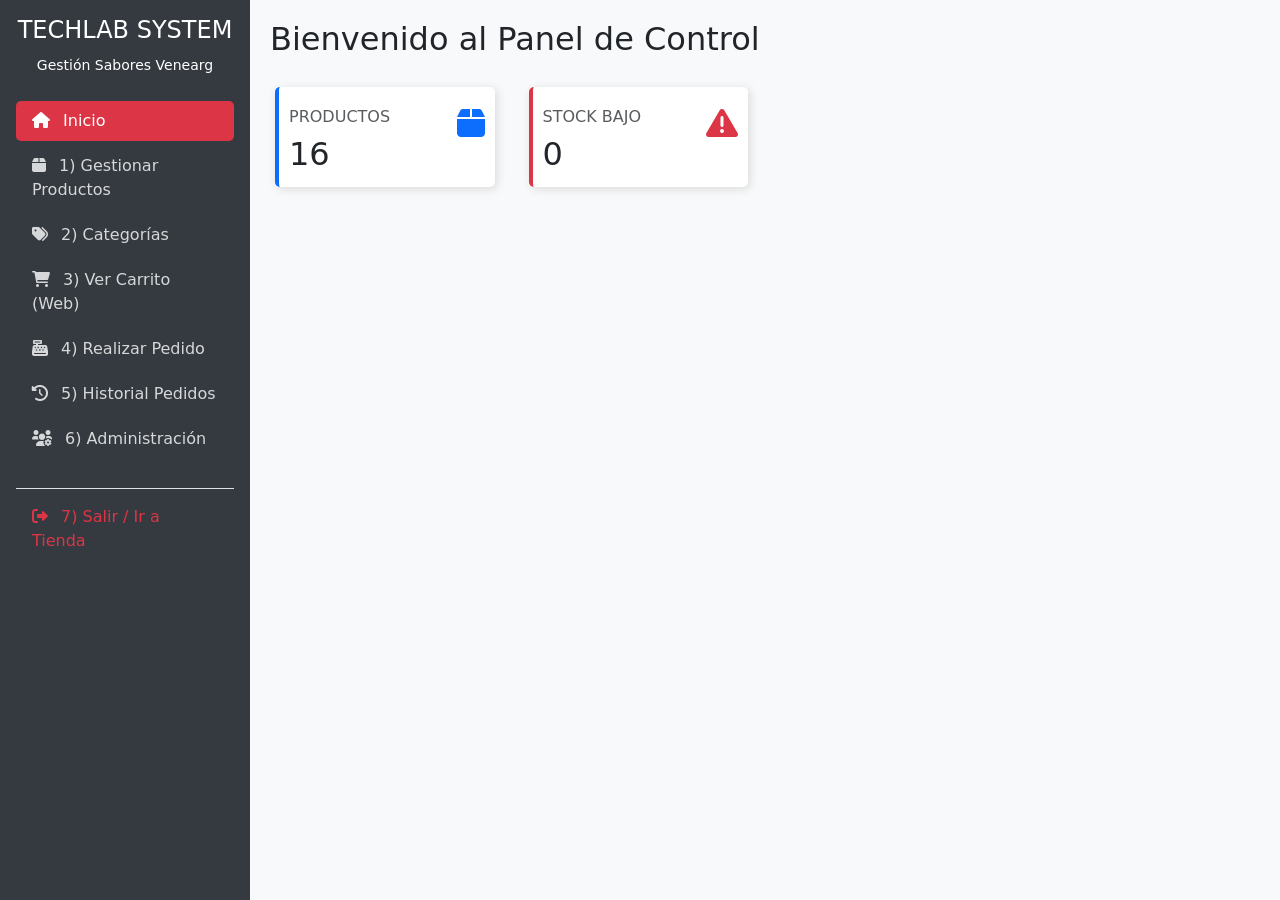
==== admin.html @ a83af485 "Desarrollo Front" ====
<!DOCTYPE html>
<html lang="es">
<head>
    <meta charset="UTF-8">
    <meta name="viewport" content="width=device-width, initial-scale=1.0">
    <title>Admin - Sabores Venearg</title>
    <link href="https://cdn.jsdelivr.net/npm/bootstrap@5.3.0/dist/css/bootstrap.min.css" rel="stylesheet">
    <link rel="stylesheet" href="https://cdnjs.cloudflare.com/ajax/libs/font-awesome/6.0.0/css/all.min.css">
    <style>
        body { display: flex; min-height: 100vh; overflow-x: hidden; }
        #sidebar { min-width: 250px; max-width: 250px; min-height: 100vh; background: #343a40; color: white; transition: all 0.3s; }
        #sidebar .nav-link { color: rgba(255,255,255,0.8); margin-bottom: 5px; }
        #sidebar .nav-link:hover, #sidebar .nav-link.active { color: white; background: #dc3545; border-radius: 5px; }
        #content { width: 100%; padding: 20px; background: #f8f9fa; }
        .card-counter { box-shadow: 2px 2px 10px #DADADA; margin: 5px; padding: 20px 10px; background-color: #fff; height: 100px; border-radius: 5px; transition: .3s linear all; }
        .card-counter:hover { box-shadow: 4px 4px 20px #DADADA; transition: .3s linear all; }
        .text-truncate-2 { display: -webkit-box; -webkit-line-clamp: 2; -webkit-box-orient: vertical; overflow: hidden; }
    </style>
</head>
<body>

    <nav id="sidebar" class="p-3">
        <div class="sidebar-header text-center mb-4">
            <h4>TECHLAB SYSTEM</h4>
            <small>Gestión Sabores Venearg</small>
        </div>

        <ul class="nav flex-column components">
            <li class="nav-item">
                <a href="#" class="nav-link active" onclick="mostrarSeccion('dashboard')">
                    <i class="fas fa-home me-2"></i> Inicio
                </a>
            </li>
            <li class="nav-item">
                <a href="#" class="nav-link" onclick="mostrarSeccion('productos')">
                    <i class="fas fa-box me-2"></i> 1) Gestionar Productos
                </a>
            </li>
            <li class="nav-item">
                <a href="#" class="nav-link" onclick="alert('Función en desarrollo')">
                    <i class="fas fa-tags me-2"></i> 2) Categorías
                </a>
            </li>
            <li class="nav-item">
                <a href="index.html#carrito" class="nav-link" target="_blank">
                    <i class="fas fa-shopping-cart me-2"></i> 3) Ver Carrito (Web)
                </a>
            </li>
            <li class="nav-item">
                <a href="#" class="nav-link" onclick="mostrarSeccion('nuevo-pedido')">
                    <i class="fas fa-cash-register me-2"></i> 4) Realizar Pedido
                </a>
            </li>
            <li class="nav-item">
                <a href="#" class="nav-link" onclick="alert('Función en desarrollo')">
                    <i class="fas fa-history me-2"></i> 5) Historial Pedidos
                </a>
            </li>
            <li class="nav-item">
                <a href="#" class="nav-link" onclick="alert('Función en desarrollo')">
                    <i class="fas fa-users-cog me-2"></i> 6) Administración
                </a>
            </li>
            <li class="nav-item mt-4 border-top pt-2">
                <a href="index.html" class="nav-link text-danger">
                    <i class="fas fa-sign-out-alt me-2"></i> 7) Salir / Ir a Tienda
                </a>
            </li>
        </ul>
    </nav>

    <div id="content">
        
        <div id="seccion-dashboard">
            <h2>Bienvenido al Panel de Control</h2>
            <div class="row mt-4">
                <div class="col-md-3">
                    <div class="card-counter border-start border-4 border-primary">
                        <i class="fa fa-box fa-2x text-primary float-end"></i>
                        <h6 class="text-muted text-uppercase">Productos</h6>
                        <h2 id="dash-total-productos">0</h2>
                    </div>
                </div>
                <div class="col-md-3">
                    <div class="card-counter border-start border-4 border-danger">
                        <i class="fa fa-exclamation-triangle fa-2x text-danger float-end"></i>
                        <h6 class="text-muted text-uppercase">Stock Bajo</h6>
                        <h2 id="dash-stock-bajo">0</h2>
                    </div>
                </div>
            </div>
        </div>

        <div id="seccion-productos" style="display: none;">
            <div class="d-flex justify-content-between align-items-center mb-4">
                <h2>Gestión de Productos</h2>
                <button class="btn btn-success" onclick="abrirModalProducto()">
                    <i class="fas fa-plus"></i> a) Agregar Producto
                </button>
            </div>

            <div class="card p-3 mb-4">
                <div class="row g-3">
                    <div class="col-md-4">
                        <div class="input-group">
                            <span class="input-group-text"><i class="fas fa-search"></i></span>
                            <input type="text" id="buscar-producto" class="form-control" placeholder="c) Buscar por ID o Nombre...">
                        </div>
                    </div>
                </div>
            </div>

            <div class="table-responsive bg-white rounded shadow-sm p-3">
                <table class="table table-hover align-middle">
                    <thead class="table-light">
                        <tr>
                            <th>ID</th>
                            <th>Imagen</th>
                            <th>Producto</th>
                            <th>Categoría</th>
                            <th>Precio</th>
                            <th>Stock</th>
                            <th>Acciones (d/e)</th>
                        </tr>
                    </thead>
                    <tbody id="tabla-productos-body">
                        </tbody>
                </table>
            </div>
        </div>

        <div id="seccion-nuevo-pedido" style="display: none;">
            <h2>Crear Nuevo Pedido</h2>
            <p>Seleccione productos para descontar stock manualmente.</p>
            <div class="alert alert-info">
                Módulo en construcción. Aquí implementarás la lógica de selección de productos y descuento de stock.
            </div>
        </div>

    </div>

    <div class="modal fade" id="productoModal" tabindex="-1">
        <div class="modal-dialog">
            <div class="modal-content">
                <div class="modal-header bg-dark text-white">
                    <h5 class="modal-title" id="modalTitle">Agregar Producto</h5>
                    <button type="button" class="btn-close btn-close-white" data-bs-dismiss="modal"></button>
                </div>
                <div class="modal-body">
                    <form id="productoForm">
                        <input type="hidden" id="prodId">
                        
                        <div class="mb-3">
                            <label class="form-label">Nombre del Producto</label>
                            <input type="text" class="form-control" id="prodTitle" required>
                        </div>
                        
                        <div class="row">
                            <div class="col-md-6 mb-3">
                                <label class="form-label">Categoría</label>
                                <select class="form-select" id="prodCategory" required>
                                    <option value="comidas">Comidas</option>
                                    <option value="postres">Postres</option>
                                </select>
                            </div>
                            <div class="col-md-6 mb-3">
                                <label class="form-label">Precio ($)</label>
                                <input type="number" class="form-control" id="prodPrice" required min="0">
                            </div>
                        </div>

                        <div class="mb-3">
                            <label class="form-label">Stock Disponible</label>
                            <input type="number" class="form-control" id="prodStock" required min="0">
                        </div>

                        <div class="mb-3">
                            <label class="form-label">URL Imagen</label>
                            <input type="text" class="form-control" id="prodImage" placeholder="img/ejemplo.jpg">
                        </div>

                        <div class="mb-3">
                            <label class="form-label">Descripción</label>
                            <textarea class="form-control" id="prodDesc" rows="3"></textarea>
                        </div>

                        <button type="submit" class="btn btn-primary w-100">Guardar Datos</button>
                    </form>
                </div>
            </div>
        </div>
    </div>

    <script src="https://cdn.jsdelivr.net/npm/bootstrap@5.3.0/dist/js/bootstrap.bundle.min.js"></script>
    <script src="js/admin.js"></script>
</body>
</html>
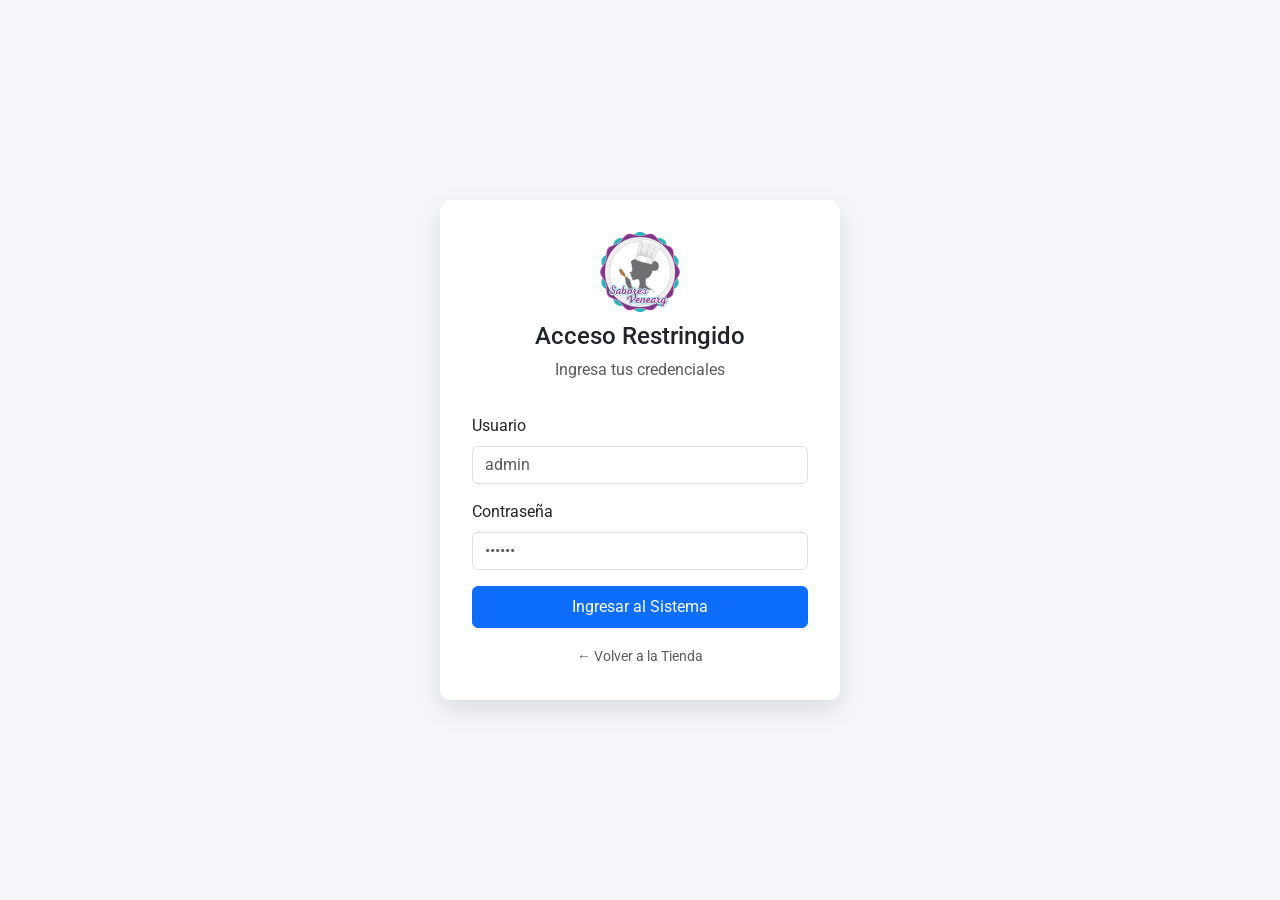
==== commit 5544e411: "Nuevas funcionalidades de Administrador de productos" ====
--- a/admin.html
+++ b/admin.html
@@ -4,66 +4,67 @@
     <meta charset="UTF-8">
     <meta name="viewport" content="width=device-width, initial-scale=1.0">
     <title>Admin - Sabores Venearg</title>
+    
     <link href="https://cdn.jsdelivr.net/npm/bootstrap@5.3.0/dist/css/bootstrap.min.css" rel="stylesheet">
+    
     <link rel="stylesheet" href="https://cdnjs.cloudflare.com/ajax/libs/font-awesome/6.0.0/css/all.min.css">
-    <style>
-        body { display: flex; min-height: 100vh; overflow-x: hidden; }
-        #sidebar { min-width: 250px; max-width: 250px; min-height: 100vh; background: #343a40; color: white; transition: all 0.3s; }
-        #sidebar .nav-link { color: rgba(255,255,255,0.8); margin-bottom: 5px; }
-        #sidebar .nav-link:hover, #sidebar .nav-link.active { color: white; background: #dc3545; border-radius: 5px; }
-        #content { width: 100%; padding: 20px; background: #f8f9fa; }
-        .card-counter { box-shadow: 2px 2px 10px #DADADA; margin: 5px; padding: 20px 10px; background-color: #fff; height: 100px; border-radius: 5px; transition: .3s linear all; }
-        .card-counter:hover { box-shadow: 4px 4px 20px #DADADA; transition: .3s linear all; }
-        .text-truncate-2 { display: -webkit-box; -webkit-line-clamp: 2; -webkit-box-orient: vertical; overflow: hidden; }
-    </style>
+    
+    <link rel="stylesheet" href="css/admin.css">
 </head>
 <body>
 
-    <nav id="sidebar" class="p-3">
-        <div class="sidebar-header text-center mb-4">
+    <nav id="sidebar">
+        <div class="sidebar-header text-center">
             <h4>TECHLAB SYSTEM</h4>
-            <small>Gestión Sabores Venearg</small>
-        </div>
-
-        <ul class="nav flex-column components">
+            <small class="text-white-50">Gestión Sabores Venearg</small>
+        </div>
+
+        <ul class="nav flex-column components mt-2">
             <li class="nav-item">
                 <a href="#" class="nav-link active" onclick="mostrarSeccion('dashboard')">
                     <i class="fas fa-home me-2"></i> Inicio
                 </a>
             </li>
+            
             <li class="nav-item">
                 <a href="#" class="nav-link" onclick="mostrarSeccion('productos')">
                     <i class="fas fa-box me-2"></i> 1) Gestionar Productos
                 </a>
             </li>
-            <li class="nav-item">
-                <a href="#" class="nav-link" onclick="alert('Función en desarrollo')">
+            
+            <li class="nav-item">
+                <a href="#" class="nav-link" onclick="alert('Módulo de Categorías en construcción')">
                     <i class="fas fa-tags me-2"></i> 2) Categorías
                 </a>
             </li>
+            
             <li class="nav-item">
                 <a href="index.html#carrito" class="nav-link" target="_blank">
                     <i class="fas fa-shopping-cart me-2"></i> 3) Ver Carrito (Web)
                 </a>
             </li>
+            
             <li class="nav-item">
                 <a href="#" class="nav-link" onclick="mostrarSeccion('nuevo-pedido')">
                     <i class="fas fa-cash-register me-2"></i> 4) Realizar Pedido
                 </a>
             </li>
-            <li class="nav-item">
-                <a href="#" class="nav-link" onclick="alert('Función en desarrollo')">
+            
+            <li class="nav-item">
+                <a href="#" class="nav-link" onclick="alert('Historial en construcción')">
                     <i class="fas fa-history me-2"></i> 5) Historial Pedidos
                 </a>
             </li>
-            <li class="nav-item">
-                <a href="#" class="nav-link" onclick="alert('Función en desarrollo')">
+            
+            <li class="nav-item">
+                <a href="#" class="nav-link" onclick="alert('Administración de usuarios en construcción')">
                     <i class="fas fa-users-cog me-2"></i> 6) Administración
                 </a>
             </li>
+            
             <li class="nav-item mt-4 border-top pt-2">
-                <a href="index.html" class="nav-link text-danger">
-                    <i class="fas fa-sign-out-alt me-2"></i> 7) Salir / Ir a Tienda
+                <a href="#" class="nav-link text-danger fw-bold" onclick="cerrarSesion()">
+                    <i class="fas fa-sign-out-alt me-2"></i> 7) Salir / Cerrar Sesión
                 </a>
             </li>
         </ul>
@@ -72,46 +73,50 @@
     <div id="content">
         
         <div id="seccion-dashboard">
-            <h2>Bienvenido al Panel de Control</h2>
-            <div class="row mt-4">
-                <div class="col-md-3">
+            <h2 class="mb-4">Panel de Control</h2>
+            <div class="row g-3">
+                <div class="col-12 col-md-4">
                     <div class="card-counter border-start border-4 border-primary">
-                        <i class="fa fa-box fa-2x text-primary float-end"></i>
-                        <h6 class="text-muted text-uppercase">Productos</h6>
+                        <i class="fa fa-box fa-2x text-primary float-end opacity-50"></i>
+                        <h6 class="text-muted text-uppercase">Total Productos</h6>
                         <h2 id="dash-total-productos">0</h2>
                     </div>
                 </div>
-                <div class="col-md-3">
+                <div class="col-12 col-md-4">
                     <div class="card-counter border-start border-4 border-danger">
-                        <i class="fa fa-exclamation-triangle fa-2x text-danger float-end"></i>
-                        <h6 class="text-muted text-uppercase">Stock Bajo</h6>
+                        <i class="fa fa-exclamation-triangle fa-2x text-danger float-end opacity-50"></i>
+                        <h6 class="text-muted text-uppercase">Stock Crítico (< 5)</h6>
                         <h2 id="dash-stock-bajo">0</h2>
                     </div>
                 </div>
+            </div>
+            
+            <div class="alert alert-info mt-4 shadow-sm">
+                <i class="fas fa-info-circle"></i> Bienvenido al sistema de gestión. Selecciona una opción del menú lateral para comenzar.
             </div>
         </div>
 
         <div id="seccion-productos" style="display: none;">
             <div class="d-flex justify-content-between align-items-center mb-4">
                 <h2>Gestión de Productos</h2>
-                <button class="btn btn-success" onclick="abrirModalProducto()">
+                <button class="btn btn-success shadow" onclick="abrirModalProducto()">
                     <i class="fas fa-plus"></i> a) Agregar Producto
                 </button>
             </div>
 
-            <div class="card p-3 mb-4">
+            <div class="card p-3 mb-4 border-0 shadow-sm">
                 <div class="row g-3">
-                    <div class="col-md-4">
+                    <div class="col-md-5">
                         <div class="input-group">
-                            <span class="input-group-text"><i class="fas fa-search"></i></span>
-                            <input type="text" id="buscar-producto" class="form-control" placeholder="c) Buscar por ID o Nombre...">
+                            <span class="input-group-text bg-white border-end-0"><i class="fas fa-search text-muted"></i></span>
+                            <input type="text" id="buscar-producto" class="form-control border-start-0" placeholder="c) Buscar por ID o Nombre...">
                         </div>
                     </div>
                 </div>
             </div>
 
-            <div class="table-responsive bg-white rounded shadow-sm p-3">
-                <table class="table table-hover align-middle">
+            <div class="table-responsive shadow-sm rounded bg-white">
+                <table class="table table-hover align-middle mb-0">
                     <thead class="table-light">
                         <tr>
                             <th>ID</th>
@@ -131,60 +136,60 @@
 
         <div id="seccion-nuevo-pedido" style="display: none;">
             <h2>Crear Nuevo Pedido</h2>
-            <p>Seleccione productos para descontar stock manualmente.</p>
-            <div class="alert alert-info">
-                Módulo en construcción. Aquí implementarás la lógica de selección de productos y descuento de stock.
-            </div>
-        </div>
-
-    </div>
-
-    <div class="modal fade" id="productoModal" tabindex="-1">
-        <div class="modal-dialog">
+            <div class="card p-5 text-center mt-4 border-0 shadow-sm">
+                <i class="fas fa-tools fa-3x text-muted mb-3"></i>
+                <h3 class="text-muted">En Construcción</h3>
+                <p>Aquí irá el formulario para registrar pedidos manuales descontando stock.</p>
+            </div>
+        </div>
+
+    </div> <div class="modal fade" id="productoModal" tabindex="-1" aria-hidden="true">
+        <div class="modal-dialog modal-dialog-centered">
             <div class="modal-content">
                 <div class="modal-header bg-dark text-white">
-                    <h5 class="modal-title" id="modalTitle">Agregar Producto</h5>
-                    <button type="button" class="btn-close btn-close-white" data-bs-dismiss="modal"></button>
+                    <h5 class="modal-title" id="modalTitle">Producto</h5>
+                    <button type="button" class="btn-close btn-close-white" data-bs-dismiss="modal" aria-label="Cerrar"></button>
                 </div>
                 <div class="modal-body">
                     <form id="productoForm">
-                        <input type="hidden" id="prodId">
-                        
-                        <div class="mb-3">
-                            <label class="form-label">Nombre del Producto</label>
-                            <input type="text" class="form-control" id="prodTitle" required>
+                        <input type="hidden" id="prodId"> <div class="mb-3">
+                            <label class="form-label fw-bold">Nombre del Producto</label>
+                            <input type="text" class="form-control" id="prodTitle" required placeholder="Ej: Empanada de Carne">
                         </div>
                         
                         <div class="row">
                             <div class="col-md-6 mb-3">
-                                <label class="form-label">Categoría</label>
+                                <label class="form-label fw-bold">Categoría</label>
                                 <select class="form-select" id="prodCategory" required>
                                     <option value="comidas">Comidas</option>
                                     <option value="postres">Postres</option>
                                 </select>
                             </div>
                             <div class="col-md-6 mb-3">
-                                <label class="form-label">Precio ($)</label>
-                                <input type="number" class="form-control" id="prodPrice" required min="0">
+                                <label class="form-label fw-bold">Precio ($)</label>
+                                <input type="number" class="form-control" id="prodPrice" required min="0" placeholder="0.00">
                             </div>
                         </div>
 
                         <div class="mb-3">
-                            <label class="form-label">Stock Disponible</label>
-                            <input type="number" class="form-control" id="prodStock" required min="0">
+                            <label class="form-label fw-bold">Stock Disponible</label>
+                            <input type="number" class="form-control" id="prodStock" required min="0" placeholder="Cantidad">
                         </div>
 
                         <div class="mb-3">
-                            <label class="form-label">URL Imagen</label>
-                            <input type="text" class="form-control" id="prodImage" placeholder="img/ejemplo.jpg">
+                            <label class="form-label fw-bold">URL Imagen</label>
+                            <input type="text" class="form-control" id="prodImage" placeholder="img/nombre_archivo.jpg">
+                            <div class="form-text">Usa una ruta local (img/...) o una URL de internet.</div>
                         </div>
 
                         <div class="mb-3">
-                            <label class="form-label">Descripción</label>
-                            <textarea class="form-control" id="prodDesc" rows="3"></textarea>
-                        </div>
-
-                        <button type="submit" class="btn btn-primary w-100">Guardar Datos</button>
+                            <label class="form-label fw-bold">Descripción</label>
+                            <textarea class="form-control" id="prodDesc" rows="3" placeholder="Detalles del producto..."></textarea>
+                        </div>
+
+                        <div class="d-grid">
+                            <button type="submit" class="btn btn-primary py-2">Guardar Datos</button>
+                        </div>
                     </form>
                 </div>
             </div>
@@ -192,6 +197,7 @@
     </div>
 
     <script src="https://cdn.jsdelivr.net/npm/bootstrap@5.3.0/dist/js/bootstrap.bundle.min.js"></script>
+    
     <script src="js/admin.js"></script>
 </body>
-</html>
+</html>
--- a/css/admin.css
+++ b/css/admin.css
@@ -0,0 +1,96 @@
+/* css/admin.css */
+
+/* 1. Importar fuente igual que en la tienda */
+@import url('https://fonts.googleapis.com/css2?family=Roboto:wght@400;700&display=swap');
+
+body {
+    font-family: 'Roboto', sans-serif;
+    background-color: #f4f6f9; /* Un gris muy suave para el fondo */
+}
+
+/* 2. BARRA LATERAL (SIDEBAR) */
+#sidebar {
+    min-width: 250px;
+    max-width: 250px;
+    background: #2c3e50; /* Un tono oscuro profesional */
+    color: #fff;
+    transition: all 0.3s;
+    box-shadow: 2px 0 5px rgba(0,0,0,0.1);
+}
+
+.sidebar-header {
+    background: #1a252f;
+    padding: 20px;
+    border-bottom: 1px solid #4b5d67;
+}
+
+/* Enlaces del menú */
+#sidebar .nav-link {
+    color: #b0b8c1;
+    padding: 15px 20px;
+    font-size: 1rem;
+    border-bottom: 1px solid rgba(255,255,255,0.05);
+}
+
+#sidebar .nav-link:hover {
+    color: #fff;
+    background: #34495e;
+    padding-left: 25px; /* Pequeña animación al pasar el mouse */
+    transition: 0.3s;
+}
+
+#sidebar .nav-link.active {
+    background: #8e44ad; /* COLOR DE TU MARCA (Morado/Lila) */
+    color: #fff;
+    font-weight: bold;
+}
+
+/* Iconos del menú */
+#sidebar i {
+    width: 25px; 
+    text-align: center;
+}
+
+/* 3. CONTENIDO PRINCIPAL */
+#content {
+    width: 100%;
+    padding: 30px;
+}
+
+/* Tarjetas del Dashboard */
+.card-counter {
+    background-color: #fff;
+    border-radius: 10px;
+    padding: 20px;
+    box-shadow: 0 4px 6px rgba(0,0,0,0.05);
+    transition: transform 0.2s;
+}
+
+.card-counter:hover {
+    transform: translateY(-5px); /* Efecto de elevación */
+}
+
+.card-counter h2 {
+    font-size: 2.5rem;
+    font-weight: bold;
+    margin: 10px 0;
+}
+
+/* 4. TABLAS Y BOTONES */
+.table {
+    background: white;
+    border-radius: 8px;
+    overflow: hidden; /* Para que los bordes redondos se vean */
+}
+
+.table thead {
+    background-color: #2c3e50;
+    color: white;
+}
+
+/* Botón flotante para agregar producto (opcional si quieres que destaque) */
+.btn-agregar {
+    background-color: #27ae60;
+    color: white;
+    font-weight: bold;
+}
